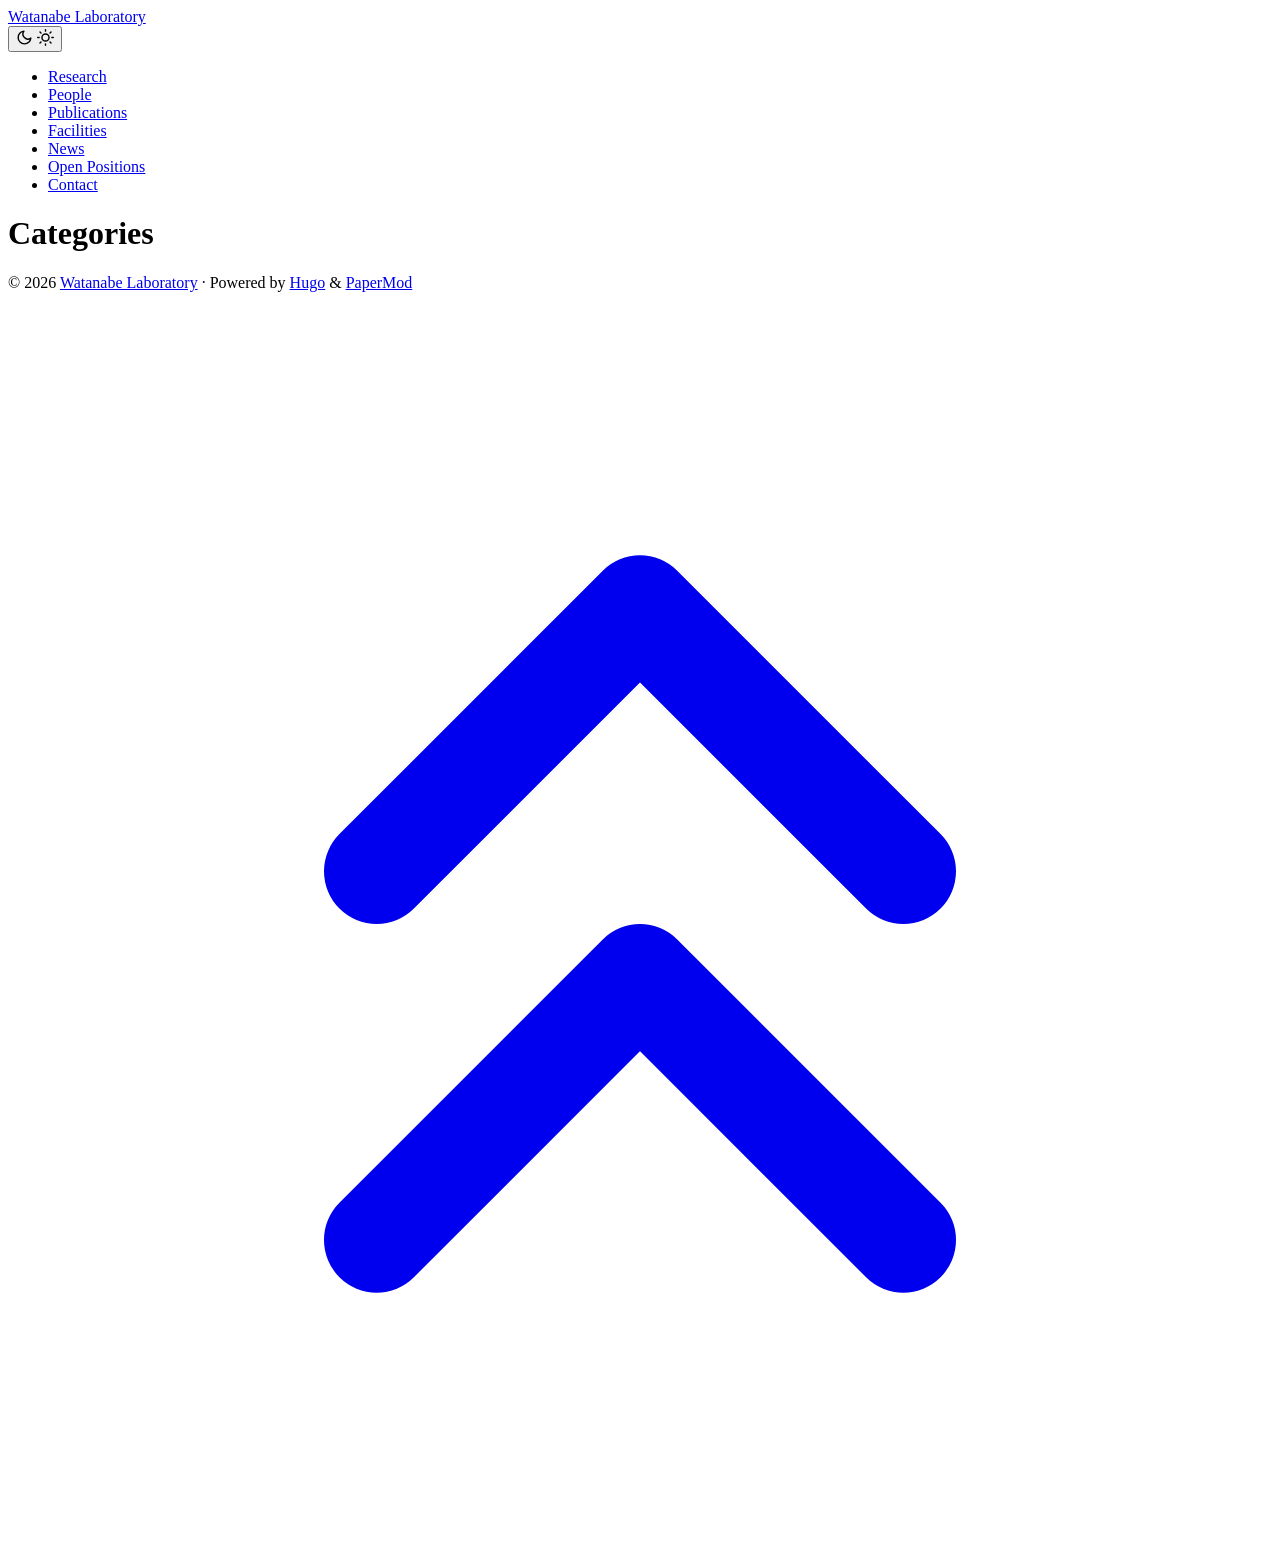
==== public/categories/index.html @ abbfeefc "Initial Hugo lab website" ====
<!DOCTYPE html>
<html lang="en" dir="auto" data-theme="auto">

<head><script src="/livereload.js?mindelay=10&amp;v=2&amp;port=1313&amp;path=livereload" data-no-instant defer></script><meta charset="utf-8">
<meta http-equiv="X-UA-Compatible" content="IE=edge">
<meta name="viewport" content="width=device-width, initial-scale=1, shrink-to-fit=no">
<meta name="robots" content="noindex, nofollow">
<title>Categories | Watanabe Laboratory</title>
<meta name="keywords" content="">
<meta name="description" content="Emergent Molecular Electronics Laboratory at RIKEN CEMS">
<meta name="author" content="Watanabe Laboratory">
<link rel="canonical" href="http://localhost:1313/categories/">
<link crossorigin="anonymous" href="/assets/css/stylesheet.cd9298b33628769aa1bc1acebbbfd7aa11ce81dfe03484d479e1907760249a1d.css" integrity="sha256-zZKYszYodpqhvBrOu7/XqhHOgd/gNITUeeGQd2Akmh0=" rel="preload stylesheet" as="style">
<link rel="icon" href="http://localhost:1313/favicon.ico">
<link rel="icon" type="image/png" sizes="16x16" href="http://localhost:1313/favicon-16x16.png">
<link rel="icon" type="image/png" sizes="32x32" href="http://localhost:1313/favicon-32x32.png">
<link rel="apple-touch-icon" href="http://localhost:1313/apple-touch-icon.png">
<link rel="mask-icon" href="http://localhost:1313/safari-pinned-tab.svg">
<meta name="theme-color" content="#2e2e33">
<meta name="msapplication-TileColor" content="#2e2e33">
<link rel="alternate" type="application/rss+xml" href="http://localhost:1313/categories/index.xml" title="rss">
<link rel="alternate" hreflang="en" href="http://localhost:1313/categories/">
<noscript>
    <style>
        #theme-toggle,
        .top-link {
            display: none;
        }

    </style>
    <style>
        @media (prefers-color-scheme: dark) {
            :root {
                --theme: rgb(29, 30, 32);
                --entry: rgb(46, 46, 51);
                --primary: rgb(218, 218, 219);
                --secondary: rgb(155, 156, 157);
                --tertiary: rgb(65, 66, 68);
                --content: rgb(196, 196, 197);
                --code-block-bg: rgb(46, 46, 51);
                --code-bg: rgb(55, 56, 62);
                --border: rgb(51, 51, 51);
                color-scheme: dark;
            }

            .list {
                background: var(--theme);
            }

            .toc {
                background: var(--entry);
            }
        }

    </style>
</noscript>
<script>
    if (localStorage.getItem("pref-theme") === "dark") {
        document.querySelector("html").dataset.theme = 'dark';
    } else if (localStorage.getItem("pref-theme") === "light") {
       document.querySelector("html").dataset.theme = 'light';
    } else if (window.matchMedia('(prefers-color-scheme: dark)').matches) {
        document.querySelector("html").dataset.theme = 'dark';
    } else {
        document.querySelector("html").dataset.theme = 'light';
    }

</script>
</head>
<body class="list" id="top">
    <header class="header">
    <nav class="header-nav">
        <div class="logo">
            <a href="http://localhost:1313/" accesskey="h" title="Watanabe Laboratory (Alt + H)">Watanabe Laboratory</a>
            <div class="logo-switches">
                <button id="theme-toggle" class="theme-toggle" accesskey="t" title="(Alt + T)" aria-label="Toggle theme">
                    <svg class="moon" xmlns="http://www.w3.org/2000/svg" width="17" height="17" viewBox="0 0 24 24"
                        fill="none" stroke="currentColor" stroke-width="2" stroke-linecap="round"
                        stroke-linejoin="round">
                        <path d="M21 12.79A9 9 0 1 1 11.21 3 7 7 0 0 0 21 12.79z"></path>
                    </svg>
                    <svg class="sun" xmlns="http://www.w3.org/2000/svg" width="17" height="17" viewBox="0 0 24 24"
                        fill="none" stroke="currentColor" stroke-width="2" stroke-linecap="round"
                        stroke-linejoin="round">
                        <circle cx="12" cy="12" r="5"></circle>
                        <line x1="12" y1="1" x2="12" y2="3"></line>
                        <line x1="12" y1="21" x2="12" y2="23"></line>
                        <line x1="4.22" y1="4.22" x2="5.64" y2="5.64"></line>
                        <line x1="18.36" y1="18.36" x2="19.78" y2="19.78"></line>
                        <line x1="1" y1="12" x2="3" y2="12"></line>
                        <line x1="21" y1="12" x2="23" y2="12"></line>
                        <line x1="4.22" y1="19.78" x2="5.64" y2="18.36"></line>
                        <line x1="18.36" y1="5.64" x2="19.78" y2="4.22"></line>
                    </svg>
                </button>
            </div>
        </div>
        <ul id="menu" class="menu">
            <li>
                <a href="http://localhost:1313/research/" title="Research">
                    <span>Research</span>
                </a>
            </li>
            <li>
                <a href="http://localhost:1313/people/" title="People">
                    <span>People</span>
                </a>
            </li>
            <li>
                <a href="http://localhost:1313/publications/" title="Publications">
                    <span>Publications</span>
                </a>
            </li>
            <li>
                <a href="http://localhost:1313/facilities/" title="Facilities">
                    <span>Facilities</span>
                </a>
            </li>
            <li>
                <a href="http://localhost:1313/news/" title="News">
                    <span>News</span>
                </a>
            </li>
            <li>
                <a href="http://localhost:1313/open-positions/" title="Open Positions">
                    <span>Open Positions</span>
                </a>
            </li>
            <li>
                <a href="http://localhost:1313/contact/" title="Contact">
                    <span>Contact</span>
                </a>
            </li>
        </ul>
    </nav>
</header>
<main class="main">
<header class="page-header">
    <h1>Categories</h1>
</header>

<ul class="terms-tags">
</ul>
    </main>
    
<footer class="footer">
        <span>&copy; 2026 <a href="http://localhost:1313/">Watanabe Laboratory</a></span> · 

    
    
    <span>
        Powered by
        <a href="https://gohugo.io/?utm_source=papermod" rel="noopener" target="_blank">Hugo</a> &
        <a href="https://github.com/adityatelange/hugo-PaperMod/" rel="noopener" target="_blank">PaperMod</a>
    </span>
</footer>
<a href="#top" id="top-link" class="top-link hidden" aria-label="go to top" title="Go to Top (Alt + G)" accesskey="g">
    <svg xmlns="http://www.w3.org/2000/svg" viewBox="0 0 24 24" fill="none" stroke="currentColor" stroke-width="2"
        stroke-linecap="round" stroke-linejoin="round" class="feather feather-chevrons-up">
        <polyline points="17 11 12 6 7 11"></polyline>
        <polyline points="17 18 12 13 7 18"></polyline>
    </svg>
</a>

<script>
    let menu = document.getElementById('menu');
    if (menu) {
        
        const scrollPosition = localStorage.getItem("menu-scroll-position");
        if (scrollPosition) {
            menu.scrollLeft = parseInt(scrollPosition, 10);
        }
        
        menu.onscroll = function () {
            localStorage.setItem("menu-scroll-position", menu.scrollLeft);
        }
    }

    document.querySelectorAll('a[href^="#"]').forEach(anchor => {
        anchor.addEventListener("click", function (e) {
            e.preventDefault();
            var id = this.getAttribute("href").substr(1);
            if (!window.matchMedia('(prefers-reduced-motion: reduce)').matches) {
                document.querySelector(`[id='${decodeURIComponent(id)}']`).scrollIntoView({
                    behavior: "smooth"
                });
            } else {
                document.querySelector(`[id='${decodeURIComponent(id)}']`).scrollIntoView();
            }
            if (id === "top") {
                history.replaceState(null, null, " ");
            } else {
                history.pushState(null, null, `#${id}`);
            }
        });
    });

</script>
<script>
    var toplink = document.getElementById("top-link");
    window.onscroll = function () {
        const scrollThreshold = window.innerHeight;
        if (document.body.scrollTop > scrollThreshold || document.documentElement.scrollTop > scrollThreshold) {
            toplink.classList.remove("hidden");
        } else {
            toplink.classList.add("hidden");
        }
    };

</script>
<script>
    document.getElementById("theme-toggle").addEventListener("click", () => {
        const html = document.querySelector("html");
        if (html.dataset.theme === "dark") {
            html.dataset.theme = 'light';
            localStorage.setItem("pref-theme", 'light');
        } else {
            html.dataset.theme = 'dark';
            localStorage.setItem("pref-theme", 'dark');
        }
    })

</script>
</body>

</html>
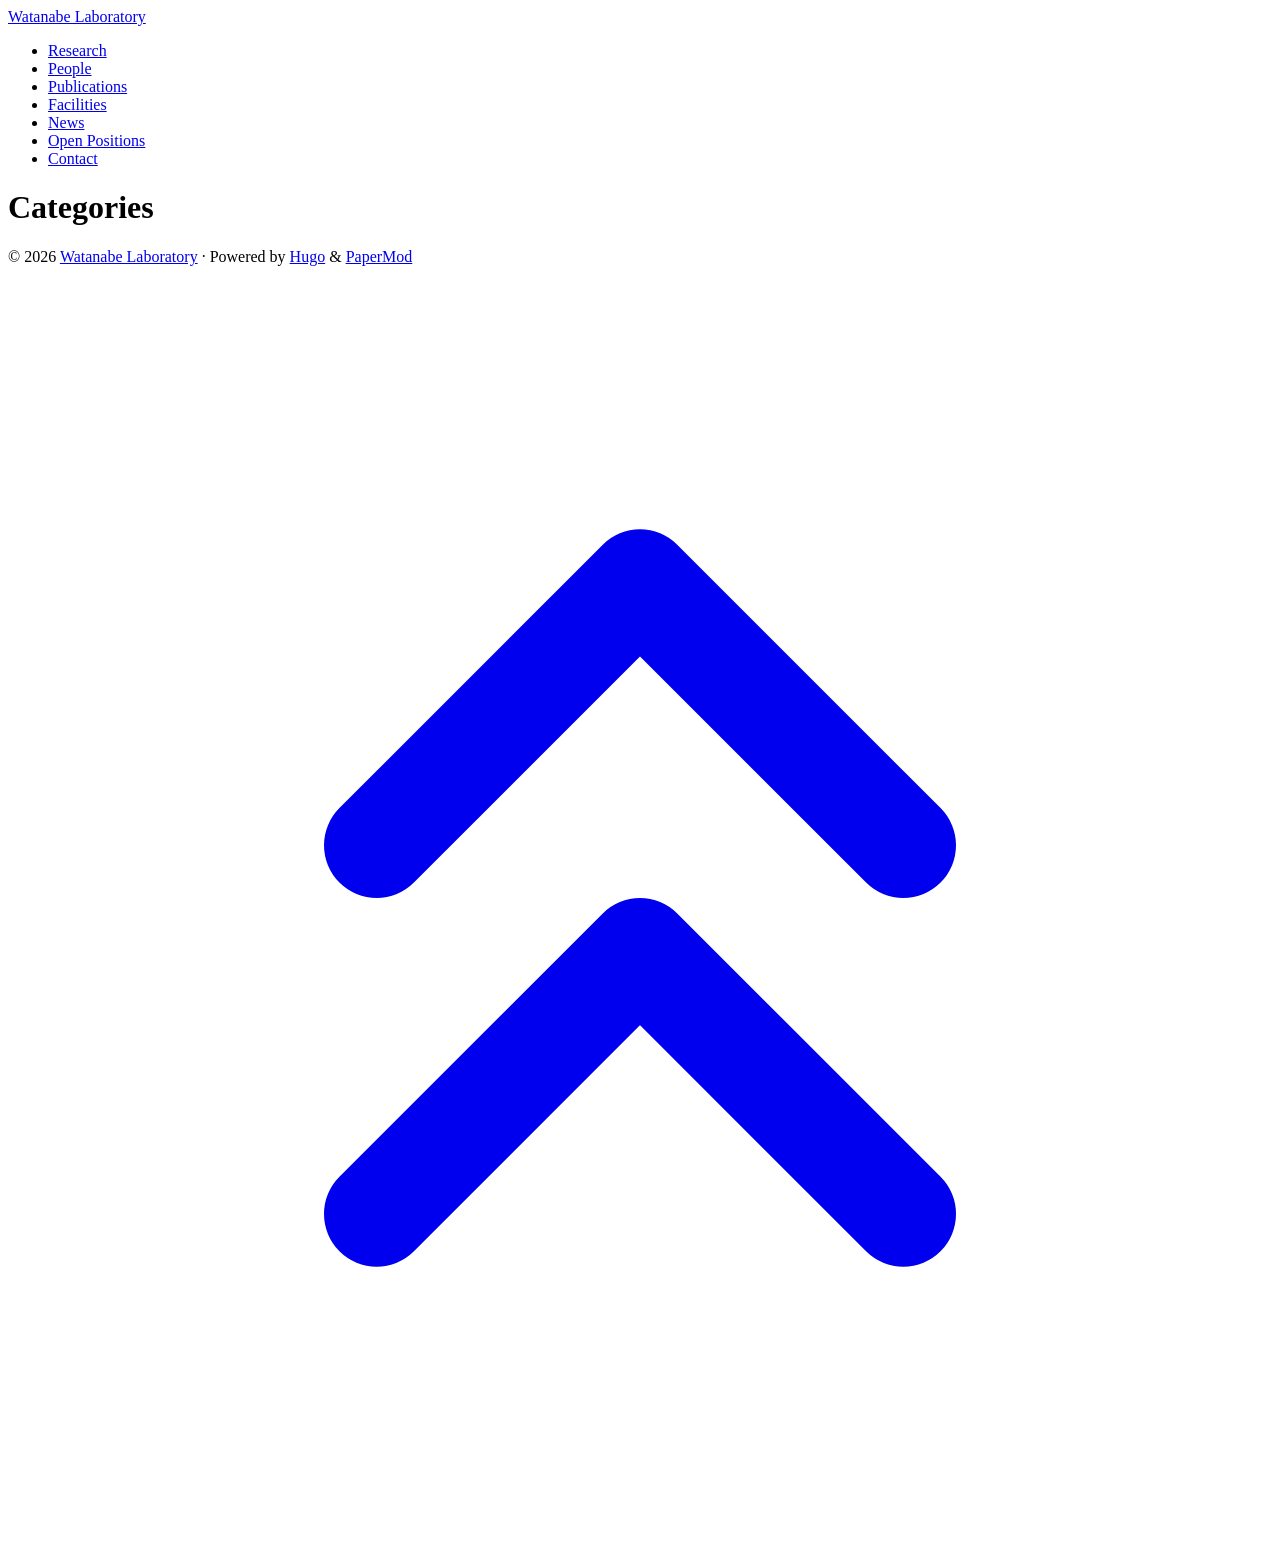
==== commit d43dfaf3: "update website" ====
--- a/public/categories/index.html
+++ b/public/categories/index.html
@@ -1,5 +1,5 @@
 <!DOCTYPE html>
-<html lang="en" dir="auto" data-theme="auto">
+<html lang="en" dir="auto" data-theme="light">
 
 <head><script src="/livereload.js?mindelay=10&amp;v=2&amp;port=1313&amp;path=livereload" data-no-instant defer></script><meta charset="utf-8">
 <meta http-equiv="X-UA-Compatible" content="IE=edge">
@@ -10,7 +10,7 @@
 <meta name="description" content="Emergent Molecular Electronics Laboratory at RIKEN CEMS">
 <meta name="author" content="Watanabe Laboratory">
 <link rel="canonical" href="http://localhost:1313/categories/">
-<link crossorigin="anonymous" href="/assets/css/stylesheet.cd9298b33628769aa1bc1acebbbfd7aa11ce81dfe03484d479e1907760249a1d.css" integrity="sha256-zZKYszYodpqhvBrOu7/XqhHOgd/gNITUeeGQd2Akmh0=" rel="preload stylesheet" as="style">
+<link crossorigin="anonymous" href="/assets/css/stylesheet.610958656f6c3d0cee9fc0b3e330923ce0383e59a9da30963b0758f67163d3a3.css" integrity="sha256-YQlYZW9sPQzun8Cz4zCSPOA4Plmp2jCWOwdY9nFj06M=" rel="preload stylesheet" as="style">
 <link rel="icon" href="http://localhost:1313/favicon.ico">
 <link rel="icon" type="image/png" sizes="16x16" href="http://localhost:1313/favicon-16x16.png">
 <link rel="icon" type="image/png" sizes="32x32" href="http://localhost:1313/favicon-32x32.png">
@@ -28,72 +28,13 @@
         }
 
     </style>
-    <style>
-        @media (prefers-color-scheme: dark) {
-            :root {
-                --theme: rgb(29, 30, 32);
-                --entry: rgb(46, 46, 51);
-                --primary: rgb(218, 218, 219);
-                --secondary: rgb(155, 156, 157);
-                --tertiary: rgb(65, 66, 68);
-                --content: rgb(196, 196, 197);
-                --code-block-bg: rgb(46, 46, 51);
-                --code-bg: rgb(55, 56, 62);
-                --border: rgb(51, 51, 51);
-                color-scheme: dark;
-            }
-
-            .list {
-                background: var(--theme);
-            }
-
-            .toc {
-                background: var(--entry);
-            }
-        }
-
-    </style>
 </noscript>
-<script>
-    if (localStorage.getItem("pref-theme") === "dark") {
-        document.querySelector("html").dataset.theme = 'dark';
-    } else if (localStorage.getItem("pref-theme") === "light") {
-       document.querySelector("html").dataset.theme = 'light';
-    } else if (window.matchMedia('(prefers-color-scheme: dark)').matches) {
-        document.querySelector("html").dataset.theme = 'dark';
-    } else {
-        document.querySelector("html").dataset.theme = 'light';
-    }
-
-</script>
 </head>
 <body class="list" id="top">
     <header class="header">
     <nav class="header-nav">
         <div class="logo">
             <a href="http://localhost:1313/" accesskey="h" title="Watanabe Laboratory (Alt + H)">Watanabe Laboratory</a>
-            <div class="logo-switches">
-                <button id="theme-toggle" class="theme-toggle" accesskey="t" title="(Alt + T)" aria-label="Toggle theme">
-                    <svg class="moon" xmlns="http://www.w3.org/2000/svg" width="17" height="17" viewBox="0 0 24 24"
-                        fill="none" stroke="currentColor" stroke-width="2" stroke-linecap="round"
-                        stroke-linejoin="round">
-                        <path d="M21 12.79A9 9 0 1 1 11.21 3 7 7 0 0 0 21 12.79z"></path>
-                    </svg>
-                    <svg class="sun" xmlns="http://www.w3.org/2000/svg" width="17" height="17" viewBox="0 0 24 24"
-                        fill="none" stroke="currentColor" stroke-width="2" stroke-linecap="round"
-                        stroke-linejoin="round">
-                        <circle cx="12" cy="12" r="5"></circle>
-                        <line x1="12" y1="1" x2="12" y2="3"></line>
-                        <line x1="12" y1="21" x2="12" y2="23"></line>
-                        <line x1="4.22" y1="4.22" x2="5.64" y2="5.64"></line>
-                        <line x1="18.36" y1="18.36" x2="19.78" y2="19.78"></line>
-                        <line x1="1" y1="12" x2="3" y2="12"></line>
-                        <line x1="21" y1="12" x2="23" y2="12"></line>
-                        <line x1="4.22" y1="19.78" x2="5.64" y2="18.36"></line>
-                        <line x1="18.36" y1="5.64" x2="19.78" y2="4.22"></line>
-                    </svg>
-                </button>
-            </div>
         </div>
         <ul id="menu" class="menu">
             <li>
@@ -208,19 +149,6 @@
     };
 
 </script>
-<script>
-    document.getElementById("theme-toggle").addEventListener("click", () => {
-        const html = document.querySelector("html");
-        if (html.dataset.theme === "dark") {
-            html.dataset.theme = 'light';
-            localStorage.setItem("pref-theme", 'light');
-        } else {
-            html.dataset.theme = 'dark';
-            localStorage.setItem("pref-theme", 'dark');
-        }
-    })
-
-</script>
 </body>
 
 </html>
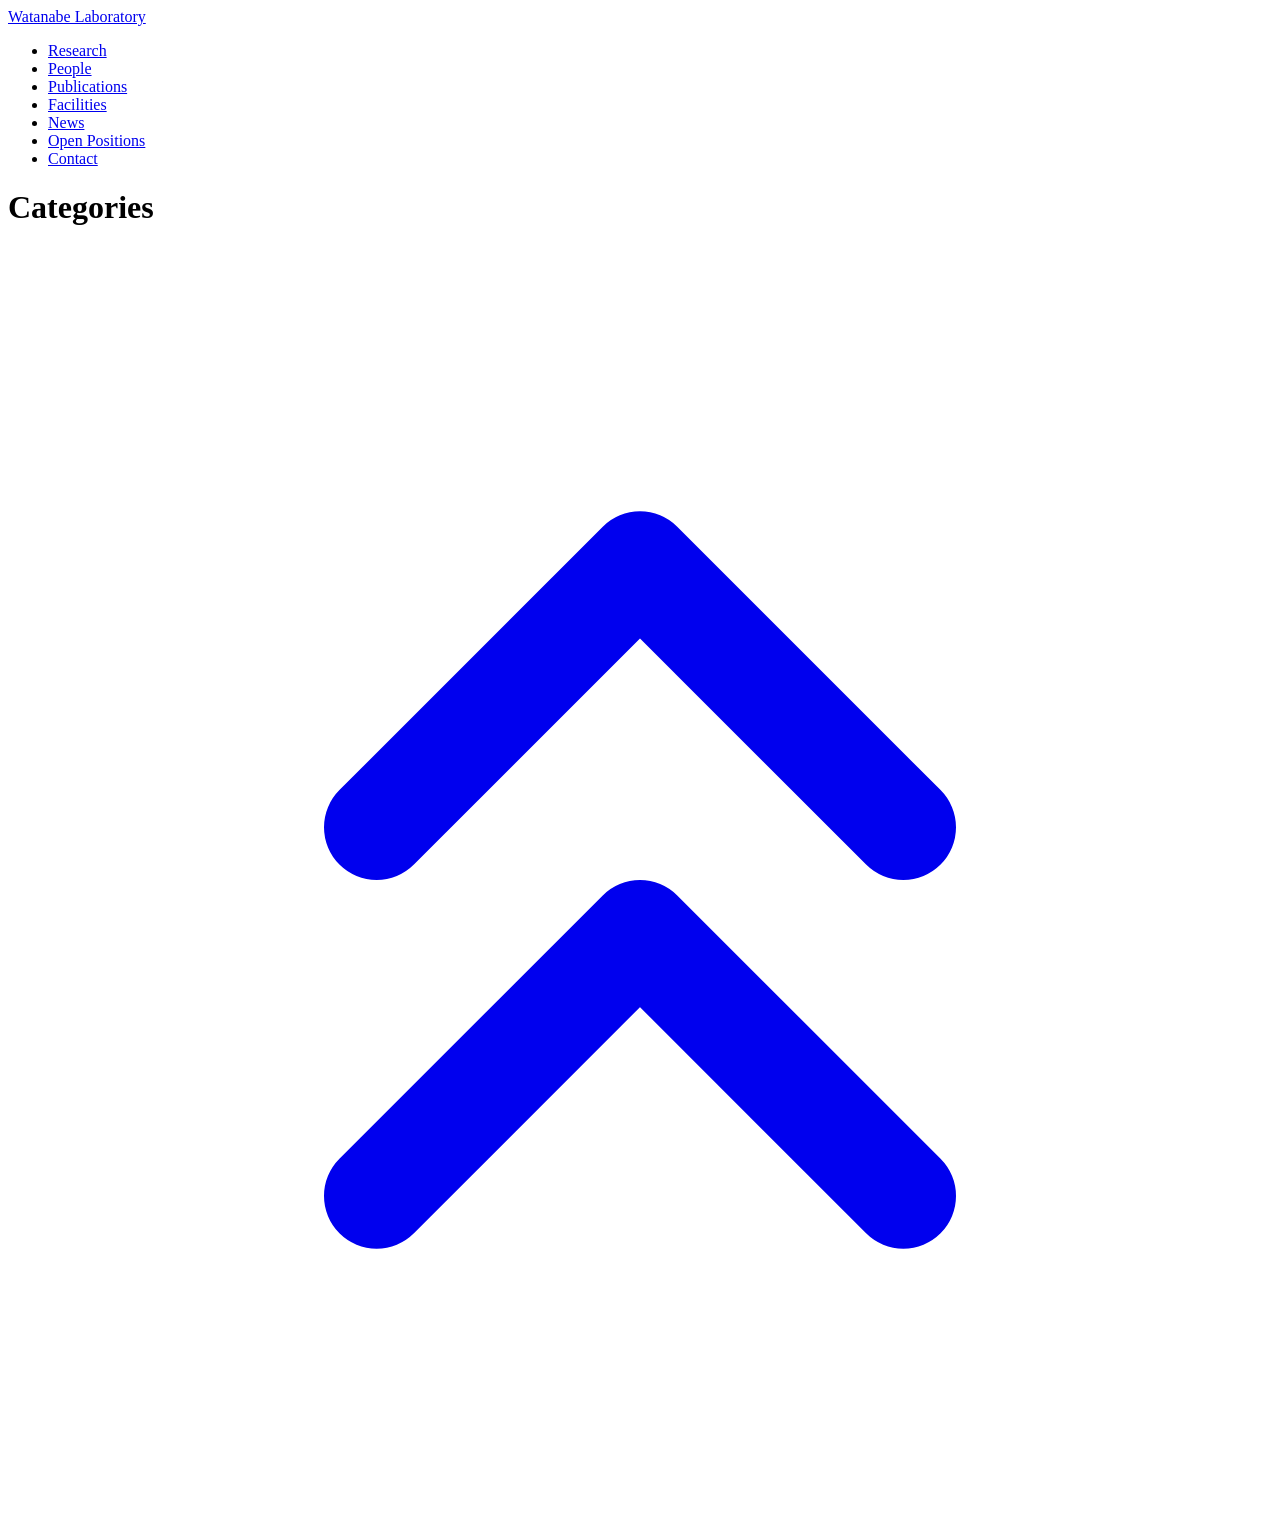
==== commit c0a8f954: "hide profile from list pages" ====
--- a/public/categories/index.html
+++ b/public/categories/index.html
@@ -84,17 +84,6 @@
 </ul>
     </main>
     
-<footer class="footer">
-        <span>&copy; 2026 <a href="http://localhost:1313/">Watanabe Laboratory</a></span> · 
-
-    
-    
-    <span>
-        Powered by
-        <a href="https://gohugo.io/?utm_source=papermod" rel="noopener" target="_blank">Hugo</a> &
-        <a href="https://github.com/adityatelange/hugo-PaperMod/" rel="noopener" target="_blank">PaperMod</a>
-    </span>
-</footer>
 <a href="#top" id="top-link" class="top-link hidden" aria-label="go to top" title="Go to Top (Alt + G)" accesskey="g">
     <svg xmlns="http://www.w3.org/2000/svg" viewBox="0 0 24 24" fill="none" stroke="currentColor" stroke-width="2"
         stroke-linecap="round" stroke-linejoin="round" class="feather feather-chevrons-up">
